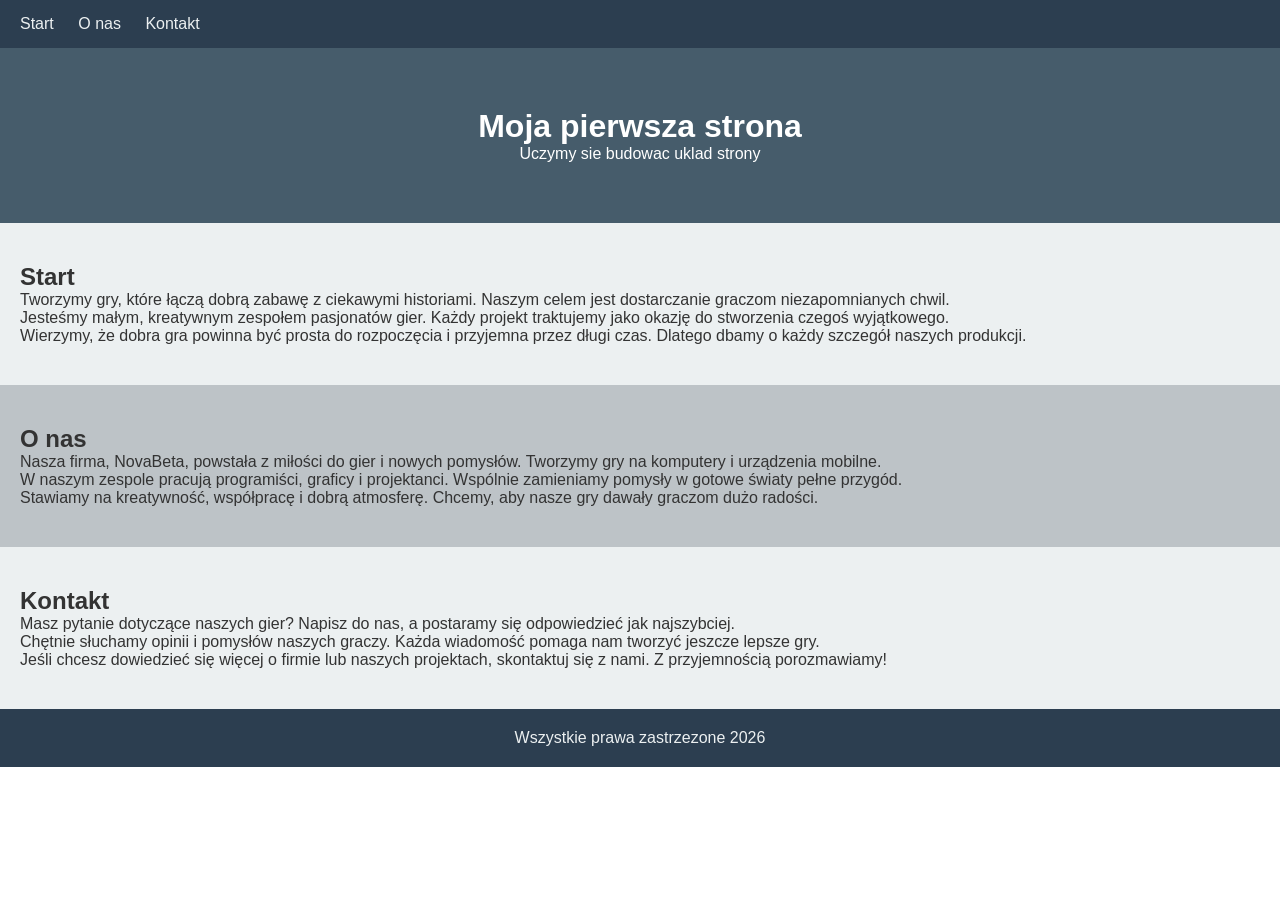
==== lekcja4/index.html @ 8de24690 "lekcja 4 init" ====
<!DOCTYPE html>
<html lang="pl">
<head>
  <meta charset="UTF-8">
  <meta name="viewport" content="width=device-width, initial-scale=1.0">
  <title>Moja strona</title>
  <link rel="stylesheet" href="style.css">
</head>
<body>
<nav> 
  <a href="#start">Start</a>
  <a href="#o-nas">O nas</a>
  <a href="#kontakt">Kontakt</a>
</nav>

<header>
  <h1>Moja pierwsza strona</h1>
  <p>Uczymy sie budowac uklad strony</p>
</header>

<section id="start" class="light">
    <h2>Start</h2>

    <p>Tworzymy gry, które łączą dobrą zabawę z ciekawymi historiami. Naszym celem jest dostarczanie graczom niezapomnianych chwil.</p>

    <p>Jesteśmy małym, kreatywnym zespołem pasjonatów gier. Każdy projekt traktujemy jako okazję do stworzenia czegoś wyjątkowego.</p>

    <p>Wierzymy, że dobra gra powinna być prosta do rozpoczęcia i przyjemna przez długi czas. Dlatego dbamy o każdy szczegół naszych produkcji.</p>
</section>

<section id="o nas" class="dark">
    <h2>O nas</h2>

    <p>Nasza firma, NovaBeta, powstała z miłości do gier i nowych pomysłów. Tworzymy gry na komputery i urządzenia mobilne.</p>

    <p>W naszym zespole pracują programiści, graficy i projektanci. Wspólnie zamieniamy pomysły w gotowe światy pełne przygód.</p>

    <p>Stawiamy na kreatywność, współpracę i dobrą atmosferę. Chcemy, aby nasze gry dawały graczom dużo radości.</p>
</section>

<section id="o nas" class="light">
    <h2>Kontakt</h2>

    <p>Masz pytanie dotyczące naszych gier? Napisz do nas, a postaramy się odpowiedzieć jak najszybciej.</p>

    <p>Chętnie słuchamy opinii i pomysłów naszych graczy. Każda wiadomość pomaga nam tworzyć jeszcze lepsze gry.</p>

    <p>Jeśli chcesz dowiedzieć się więcej o firmie lub naszych projektach, skontaktuj się z nami. Z przyjemnością porozmawiamy!</p>
</section>

</section>

<footer>
  <p>Wszystkie prawa zastrzezone 2026</p>
</footer>

</body>
</html>
---- lekcja4/style.css ----
* {
  margin: 0;
  padding: 0;
  box-sizing: border-box;
}

html {
  scroll-behavior: smooth;
}

body {
  font-family: Arial, sans-serif;
  color: #333;
}

nav {
  background-color: #2c3e50;
  padding: 15px 20px;
  position: sticky;
  top: 0;
}

nav a {
  color: #ecf0f1;
  text-decoration: none;
  margin-right: 20px;
  font-size: 16px;
}

nav a:hover {
  color: #3498db;
}

header {
  background-color: #465c6b;
  color: white;
  padding: 60px 20px;
  text-align: center;
}

section {
  padding: 40px 20px;
}

.light {
  background-color: #ecf0f1;
}

.dark {
  background-color: #bdc3c7;
}

footer {
  background-color: #2c3e50;
  color: #ecf0f1;
  padding: 20px;
  text-align: center;
}
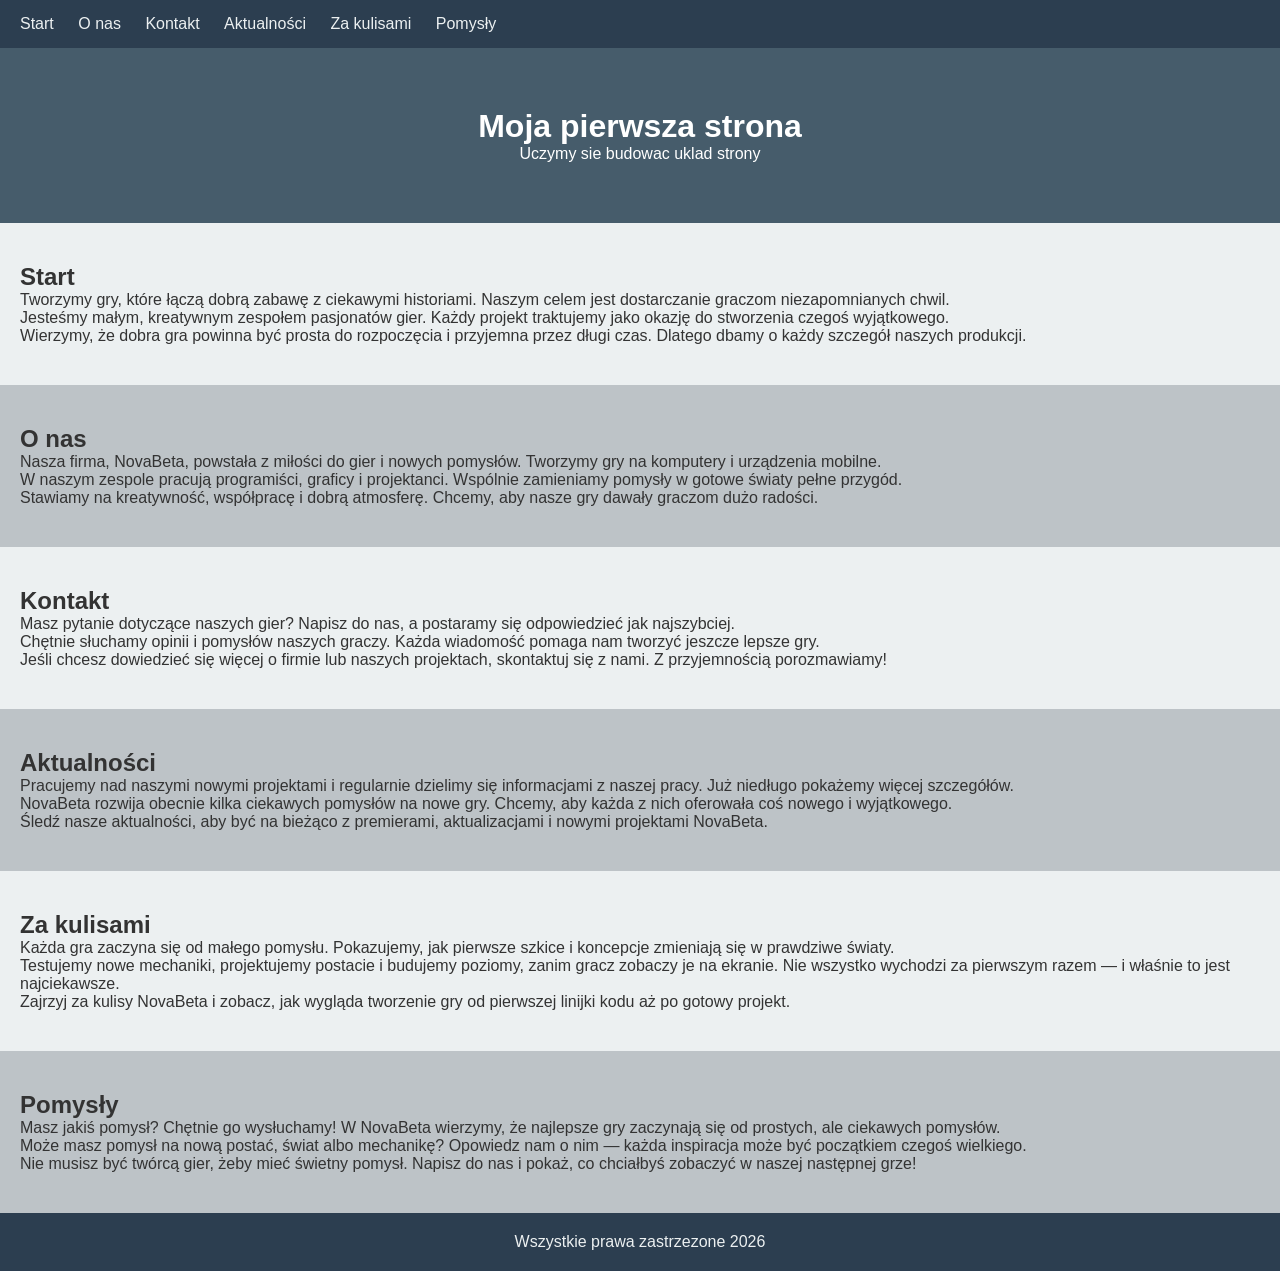
==== commit 43ddb4e9: "Update index.html" ====
--- a/lekcja4/index.html
+++ b/lekcja4/index.html
@@ -11,6 +11,9 @@
   <a href="#start">Start</a>
   <a href="#o-nas">O nas</a>
   <a href="#kontakt">Kontakt</a>
+  <a href="#aktualnosci">Aktualności</a>
+  <a href="#za-kulisami">Za kulisami</a>
+  <a href="#pomysly">Pomysły</a>
 </nav>
 
 <header>
@@ -28,7 +31,7 @@
     <p>Wierzymy, że dobra gra powinna być prosta do rozpoczęcia i przyjemna przez długi czas. Dlatego dbamy o każdy szczegół naszych produkcji.</p>
 </section>
 
-<section id="o nas" class="dark">
+<section id="o-nas" class="dark">
     <h2>O nas</h2>
 
     <p>Nasza firma, NovaBeta, powstała z miłości do gier i nowych pomysłów. Tworzymy gry na komputery i urządzenia mobilne.</p>
@@ -38,7 +41,7 @@
     <p>Stawiamy na kreatywność, współpracę i dobrą atmosferę. Chcemy, aby nasze gry dawały graczom dużo radości.</p>
 </section>
 
-<section id="o nas" class="light">
+<section id="kontakt" class="light">
     <h2>Kontakt</h2>
 
     <p>Masz pytanie dotyczące naszych gier? Napisz do nas, a postaramy się odpowiedzieć jak najszybciej.</p>
@@ -48,6 +51,40 @@
     <p>Jeśli chcesz dowiedzieć się więcej o firmie lub naszych projektach, skontaktuj się z nami. Z przyjemnością porozmawiamy!</p>
 </section>
 
+<section id="aktualnosci" class="dark">
+   <h2>Aktualności</h2>
+
+<p>Pracujemy nad naszymi nowymi projektami i regularnie dzielimy się informacjami z naszej pracy. Już niedługo pokażemy więcej szczegółów.</p>
+
+<p>NovaBeta rozwija obecnie kilka ciekawych pomysłów na nowe gry. Chcemy, aby każda z nich oferowała coś nowego i wyjątkowego.</p>
+
+<p>Śledź nasze aktualności, aby być na bieżąco z premierami, aktualizacjami i nowymi projektami NovaBeta.</p> </section>
+
+</section>
+
+<section id="za-kulisami" class="light">
+  <h2>Za kulisami</h2>
+
+<p>Każda gra zaczyna się od małego pomysłu. Pokazujemy, jak pierwsze szkice i koncepcje zmieniają się w prawdziwe światy.</p>
+
+<p>Testujemy nowe mechaniki, projektujemy postacie i budujemy poziomy, zanim gracz zobaczy je na ekranie. Nie wszystko wychodzi za pierwszym razem — i właśnie to jest najciekawsze.</p>
+
+<p>Zajrzyj za kulisy NovaBeta i zobacz, jak wygląda tworzenie gry od pierwszej linijki kodu aż po gotowy projekt.</p> </section>
+</section>
+
+<section id="pomysly" class="dark">
+  <h2>Pomysły</h2>
+
+<p>Masz jakiś pomysł? Chętnie go wysłuchamy! W NovaBeta wierzymy, że najlepsze gry zaczynają się od prostych, ale ciekawych pomysłów.</p>
+
+<p>Może masz pomysł na nową postać, świat albo mechanikę? Opowiedz nam o nim — każda inspiracja może być początkiem czegoś wielkiego.</p>
+
+<p>Nie musisz być twórcą gier, żeby mieć świetny pomysł. Napisz do nas i pokaż, co chciałbyś zobaczyć w naszej następnej grze!</p> </section>
+
+
+
+</section>
+
 </section>
 
 <footer>
@@ -55,4 +92,4 @@
 </footer>
 
 </body>
-</html>+</html>
